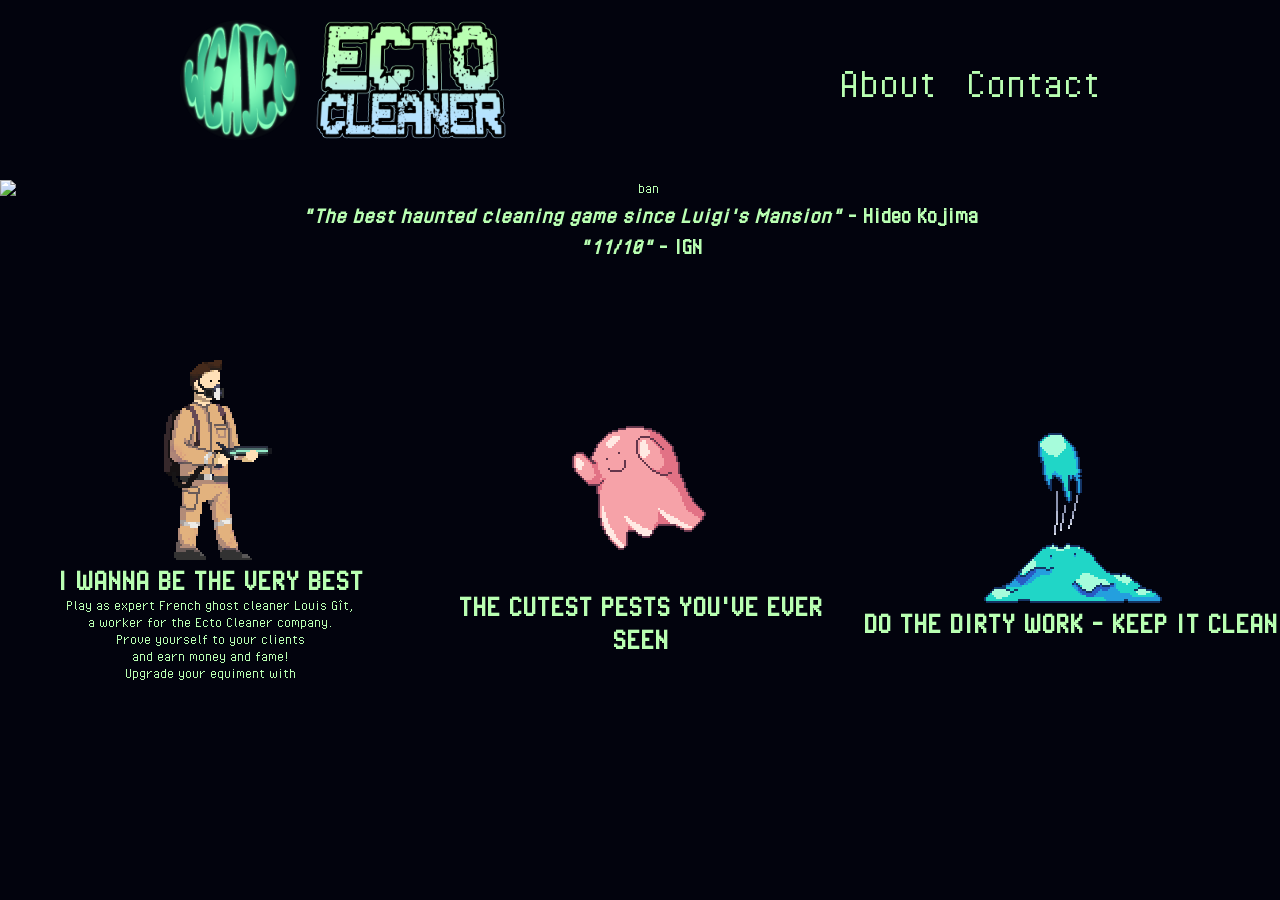
==== home.html @ 0ed5a234 "Add files via upload" ====
<!DOCTYPE html>
<html lang="en">
    <head>
        <meta charset="UTF-8">
        <meta name="viewport" content="width=device-width, initial-scale=1.0">
        <title>Ecto Cleaner</title>
        <link rel="icon" href="images/glow logo.png">
        <!-- link css -->
        <link rel="stylesheet" href="style.css">
    </head>
    <header>
        <nav>
            <div class="images_header">
                <img src="images/logo petit.png" height="120px" id="weajen">
                <a href=index.html><img src="images/ecto_logo.png" height="120px"></a>
            </div>
            <ul>
                <li>
                    <a href="infos.html">About</a>
                </li>
                <li>
                    <a href="contact.html">Contact</a>
                </li>
            </ul>
        </nav>
    </header>
    <div class="intro">
        <img src="images/ectocleaners ban trans.png" class="louis" alt="ban">
        <h2><b><i>"The best haunted cleaning game since Luigi's Mansion" </i></b>- Hideo Kojima</h2>
        <h2><b><i>"11/10" </i></b> - IGN</h2>
    </div>
    <div class="presentation">
        <div class="pres_texte1">
            <img src="images/cleaner.png" height="200px">
            <h1>I WANNA BE THE VERY BEST</h1>
            <p>Play as expert French ghost cleaner Louis Gît, 
            <br>a worker for the Ecto Cleaner company.
            <br>Prove yourself to your clients
            <br>and earn money and fame!
            <br>Upgrade your equiment with
            </p>
        </div>
        <div class="pres_texte2">
            <img src="images/fantome mims.png" height="200px">
            <h1>THE CUTEST PESTS YOU'VE EVER SEEN</h1>
        </div>
        <div class="pres_texte3">
            <img src="images/slime.png" height="200px">
            <h1>DO THE DIRTY WORK - KEEP IT CLEAN</h1>
        </div>
    </div>
</html>
---- style.css ----
/* import font */
@font-face {
    font-family: "Pixel Operator";
    src: url(fonts/PixelOperator.ttf);
}

* {
    margin: 0;
    padding: 0;
    box-sizing: border-box;
    background-color: #02030d;
    font-family: "Pixel Operator" ;
}

/* front (header + img) */

header{
    min-height: 20vh;
    padding:20px;
}

nav{
    display: flex;
    justify-content: space-around;
    align-items: center;
}

nav ul {
    display: flex;
    gap: 30px;
    list-style: none;
}

nav ul li a {
    font-family: "Pixel Operator" ;
    color: #b9ffb2;
    text-decoration: none;
    font-size: 5vh;
}

.intro{
    display:flex;
    align-items: center;
    flex-flow: column;
    justify-content: space-between;
    background-color: #02030d;
    min-height: 20vh;
    color: #b9ffb2;
    padding-bottom:100px;
    text-align:center;
    overflow: hidden;
}

.louis{
    width: 100vw;
}

/* presentation */

.presentation{
    color: #b9ffb2;
    display:grid;
    grid-template-columns: repeat(3, 1fr);
    gap: 10px;
    align-items:center;
    text-align: center;
}

/* responsive */

@media screen and (max-width: 900px) {
    .images_header{
        display:flex;
        flex-direction:column;
        align-items:center;
    }
    
    #weajen{
        width: 100px;
        height: 100px;
        min-width: 0;
        display:table;
    }
    .louis{
        width: 150vh;
    }
    nav {
        display:flex;
        flex-direction: column;
    }
    nav h1 {
        padding-bottom: 20px;
    }
    .intro{
        font-size: 15px;
    }

    .presentation{
        display:flex;
        flex-direction:column;
    }
}
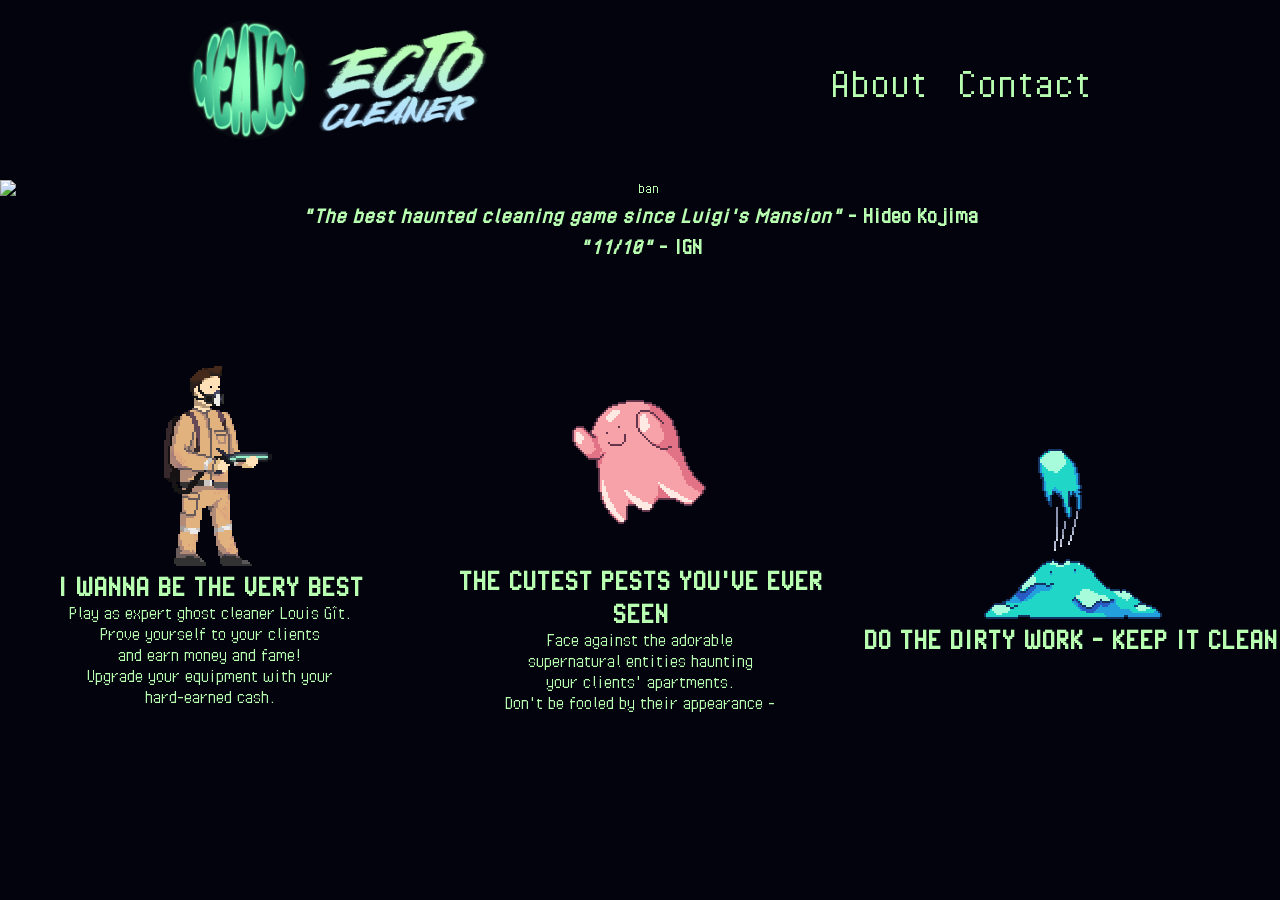
==== commit 429c9d91: "Add files via upload" ====
--- a/home.html
+++ b/home.html
@@ -12,11 +12,11 @@
         <nav>
             <div class="images_header">
                 <img src="images/logo petit.png" height="120px" id="weajen">
-                <a href=index.html><img src="images/ecto_logo.png" height="120px"></a>
+                <img src="images/ecto_logo.png" height="120px">
             </div>
             <ul>
                 <li>
-                    <a href="infos.html">About</a>
+                    <a href="home.html">About</a>
                 </li>
                 <li>
                     <a href="contact.html">Contact</a>
@@ -33,16 +33,22 @@
         <div class="pres_texte1">
             <img src="images/cleaner.png" height="200px">
             <h1>I WANNA BE THE VERY BEST</h1>
-            <p>Play as expert French ghost cleaner Louis Gît, 
-            <br>a worker for the Ecto Cleaner company.
+            <p>Play as expert ghost cleaner Louis Gît. 
             <br>Prove yourself to your clients
             <br>and earn money and fame!
-            <br>Upgrade your equiment with
+            <br>Upgrade your equipment with your
+            <br>hard-earned cash.
             </p>
         </div>
         <div class="pres_texte2">
             <img src="images/fantome mims.png" height="200px">
             <h1>THE CUTEST PESTS YOU'VE EVER SEEN</h1>
+            <p>Face against the adorable 
+            <br>supernatural entities haunting 
+            <br>your clients' apartments.
+            <br>Don't be fooled by their appearance -
+            <br>
+            </p>
         </div>
         <div class="pres_texte3">
             <img src="images/slime.png" height="200px">
--- a/style.css
+++ b/style.css
@@ -66,6 +66,10 @@
     text-align: center;
 }
 
+p{
+    font-size:20px;
+}
+
 /* responsive */
 
 @media screen and (max-width: 900px) {
@@ -99,4 +103,4 @@
         display:flex;
         flex-direction:column;
     }
-}
+}
